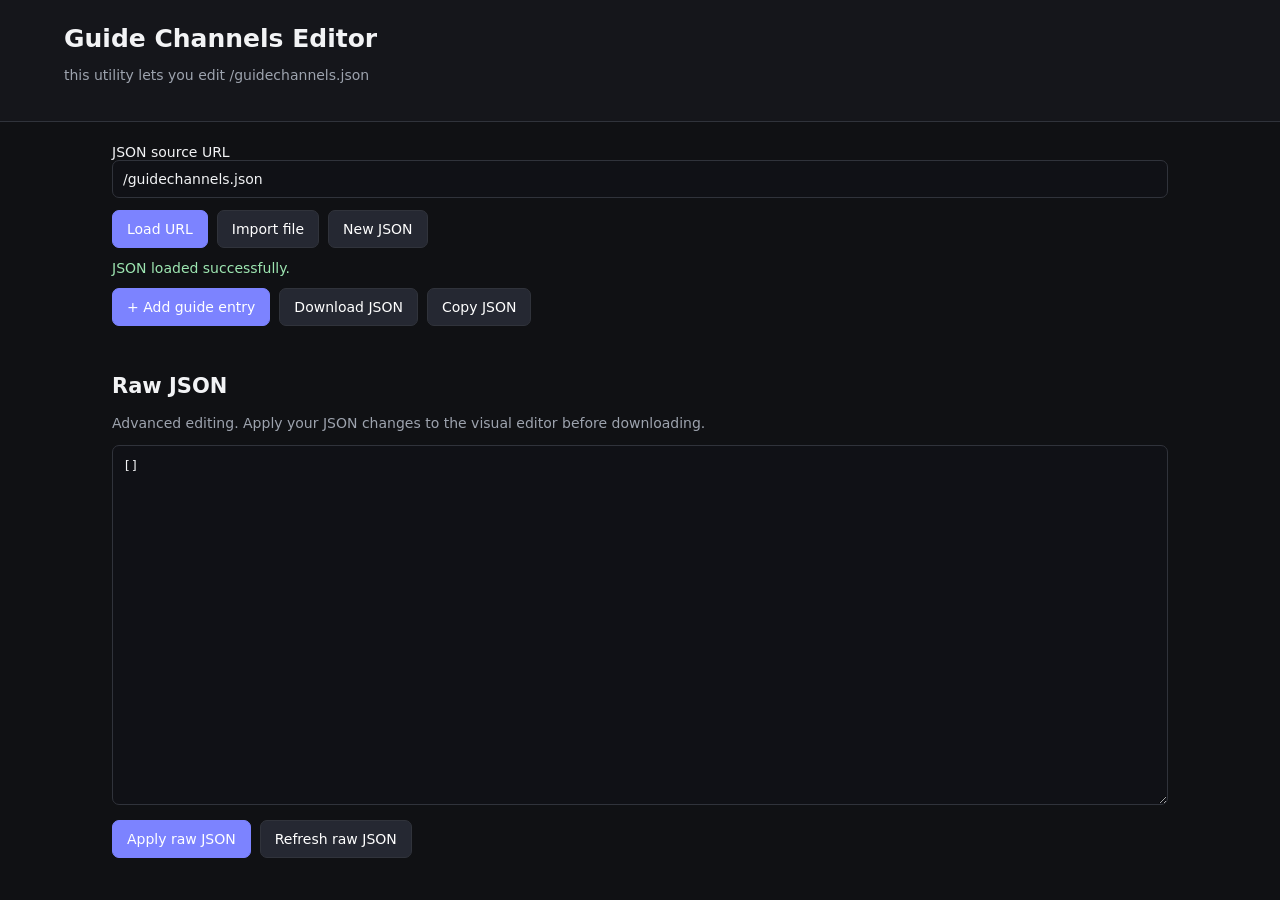
==== helpers/guidechannels.html @ cc5b6d07 "testing..." ====
<!DOCTYPE html>
<html lang="en">
<head>
<meta charset="UTF-8">
<meta name="viewport" content="width=device-width, initial-scale=1">
<title>Guide Channels Editor</title>
<style>
:root {
  color-scheme: dark;
  --bg:#101114; --panel:#191b20; --border:#30333b;
  --text:#f2f3f5; --muted:#9da3ae; --accent:#7c83ff;
}
* { box-sizing:border-box; }
body { margin:0; background:var(--bg); color:var(--text); font:14px system-ui,sans-serif; }
header { padding:24px 5%; border-bottom:1px solid var(--border); background:#15161b; }
h1 { margin:0 0 7px; font-size:25px; }
p,.muted { color:var(--muted); }
main { max-width:1100px; margin:auto; padding:22px; }
.toolbar,.actions { display:flex; flex-wrap:wrap; gap:9px; margin:12px 0; }
input,textarea { width:100%; padding:10px; background:#101116; border:1px solid var(--border); border-radius:7px; color:var(--text); font:inherit; }
button { padding:10px 14px; border:1px solid var(--border); border-radius:7px; background:#252832; color:white; cursor:pointer; font:inherit; }
button:hover { filter:brightness(1.2); }
button:disabled { opacity:.4; cursor:not-allowed; }
.primary { background:var(--accent); border-color:var(--accent); }
.danger { color:#ff8888; }
#status { margin:12px 0; color:#9de6b1; }
#entries { display:grid; gap:14px; margin-top:20px; }
.entry { display:grid; grid-template-columns:110px minmax(0,1fr); gap:16px; padding:16px; border:1px solid var(--border); background:var(--panel); border-radius:12px; }
.entry img { width:100px; height:100px; object-fit:cover; border-radius:9px; background:#252832; }
.entry-content { min-width:0; }
.entry-head { display:flex; justify-content:space-between; align-items:center; gap:10px; }
.entry-head h2 { margin:0; font-size:16px; }
.field { margin:10px 0; }
.field label { display:block; color:var(--muted); margin-bottom:5px; font-size:12px; }
.entry-actions { display:flex; flex-wrap:wrap; gap:8px; margin-top:12px; }
#raw { min-height:360px; font:13px/1.5 monospace; tab-size:2; }
.section { margin-top:28px; }
[hidden] { display:none!important; }
@media(max-width:600px) {
  main { padding:14px; } header { padding:20px 14px; }
  .entry { grid-template-columns:1fr; }
  .entry img { width:88px; height:88px; }
}
</style>
</head>
<body>
<header>
  <h1>Guide Channels Editor</h1>
  <p>this utility lets you edit /guidechannels.json</p>
</header>
<main>
  <label for="source">JSON source URL</label>
  <input id="source" value="/guidechannels.json">
  <div class="toolbar">
    <button class="primary" id="load">Load URL</button>
    <button id="fileBtn">Import file</button>
    <input id="file" type="file" accept=".json,application/json" hidden>
    <button id="new">New JSON</button>
  </div>
  <div id="status" role="status">Load a JSON URL or import a local JSON file.</div>
  <div class="toolbar">
    <button class="primary" id="add">+ Add guide entry</button>
    <button id="download">Download JSON</button>
    <button id="copy">Copy JSON</button>
  </div>
  <div id="entries"></div>
  <div class="section">
    <h2>Raw JSON</h2>
    <p>Advanced editing. Apply your JSON changes to the visual editor before downloading.</p>
    <textarea id="raw" spellcheck="false"></textarea>
    <div class="toolbar">
      <button class="primary" id="apply">Apply raw JSON</button>
      <button id="refresh">Refresh raw JSON</button>
    </div>
  </div>
</main>
<script>
"use strict";
const $ = id => document.getElementById(id);
let data = [];

function status(message, error = false) {
  $("status").textContent = message;
  $("status").style.color = error ? "#ff8888" : "#9de6b1";
}

function makeEntry() {
  return {
    guideEntryRenderer: {
      title: "New channel",
      thumbnail: { thumbnails: [{ url: "", width: 88, height: 88 }] },
      trackingParams: "",
      formattedTitle: { runs: [{ text: "New channel" }] },
      navigationEndpoint: { browseEndpoint: { browseId: "" } }
    }
  };
}

function rendererOf(item) {
  return item && item.guideEntryRenderer && typeof item.guideEntryRenderer === "object"
    ? item.guideEntryRenderer : null;
}

function ensureData(value) {
  if (!Array.isArray(value)) throw new Error("The JSON root must be an array.");
  value.forEach((item, index) => {
    if (!rendererOf(item)) throw new Error("Entry " + (index + 1) + " must contain guideEntryRenderer.");
  });
  return value;
}

function getThumb(r) {
  return r.thumbnail?.thumbnails?.[0] || {};
}

function setThumb(r, values) {
  if (!r.thumbnail || typeof r.thumbnail !== "object") r.thumbnail = {};
  if (!Array.isArray(r.thumbnail.thumbnails)) r.thumbnail.thumbnails = [{}];
  if (!r.thumbnail.thumbnails.length) r.thumbnail.thumbnails.push({});
  Object.assign(r.thumbnail.thumbnails[0], values);
}

function getBrowseId(r) {
  return r.navigationEndpoint?.browseEndpoint?.browseId || "";
}

function setBrowseId(r, value) {
  if (!r.navigationEndpoint || typeof r.navigationEndpoint !== "object") r.navigationEndpoint = {};
  if (!r.navigationEndpoint.browseEndpoint || typeof r.navigationEndpoint.browseEndpoint !== "object") {
    r.navigationEndpoint.browseEndpoint = {};
  }
  r.navigationEndpoint.browseEndpoint.browseId = value;
}

function getFormattedTitle(r) {
  return r.formattedTitle?.runs?.[0]?.text ?? "";
}

function setFormattedTitle(r, value) {
  if (!r.formattedTitle || typeof r.formattedTitle !== "object") r.formattedTitle = {};
  if (!Array.isArray(r.formattedTitle.runs)) r.formattedTitle.runs = [{}];
  if (!r.formattedTitle.runs.length) r.formattedTitle.runs.push({});
  r.formattedTitle.runs[0].text = value;
}

function field(parent, label, value, onChange, placeholder = "", type = "text") {
  const wrap = document.createElement("div");
  wrap.className = "field";
  const lab = document.createElement("label");
  lab.textContent = label;
  const input = document.createElement("input");
  input.type = type;
  input.value = value ?? "";
  input.placeholder = placeholder;
  input.addEventListener("input", () => {
    onChange(type === "number" ? Number(input.value) : input.value);
    updateRaw();
  });
  wrap.append(lab, input);
  parent.append(wrap);
  return input;
}

function render() {
  const root = $("entries");
  root.replaceChildren();

  data.forEach((item, index) => {
    const r = rendererOf(item);
    const card = document.createElement("article");
    card.className = "entry";

    const img = document.createElement("img");
    img.alt = "Thumbnail preview";
    img.src = getThumb(r).url || "";
    img.onerror = () => { img.style.opacity = ".3"; };

    const content = document.createElement("div");
    content.className = "entry-content";

    const head = document.createElement("div");
    head.className = "entry-head";
    const heading = document.createElement("h2");
    heading.textContent = "Guide entry " + (index + 1);

    const actions = document.createElement("div");
    actions.className = "entry-actions";

    const up = document.createElement("button");
    up.textContent = "↑";
    up.title = "Move entry up";
    up.disabled = index === 0;
    up.addEventListener("click", () => {
      [data[index - 1], data[index]] = [data[index], data[index - 1]];
      render();
    });

    const down = document.createElement("button");
    down.textContent = "↓";
    down.title = "Move entry down";
    down.disabled = index === data.length - 1;
    down.addEventListener("click", () => {
      [data[index + 1], data[index]] = [data[index], data[index + 1]];
      render();
    });

    const del = document.createElement("button");
    del.className = "danger";
    del.textContent = "Delete";
    del.addEventListener("click", () => {
      if (confirm("Delete this guide entry?")) {
        data.splice(index, 1);
        render();
      }
    });

    actions.append(up, down, del);
    head.append(heading, actions);
    content.append(head);

    field(content, "Title", r.title, value => { r.title = value; }, "Plainrock124");
    field(content, "Formatted title text", getFormattedTitle(r), value => {
      setFormattedTitle(r, value);
    }, "Plainrock124");
    field(content, "Thumbnail URL", getThumb(r).url, value => {
      setThumb(r, { url: value });
      img.src = value;
    }, "https://...");
    field(content, "Thumbnail width", getThumb(r).width ?? 88, value => {
      setThumb(r, { width: value });
    }, "88", "number");
    field(content, "Thumbnail height", getThumb(r).height ?? 88, value => {
      setThumb(r, { height: value });
    }, "88", "number");
    field(content, "Tracking params", r.trackingParams, value => {
      r.trackingParams = value;
    }, "CAgQtSwY...");
    field(content, "Browse ID", getBrowseId(r), value => {
      setBrowseId(r, value);
    }, "UCFUsBdbrNe2a8tnVsxBwoZw");

    card.append(img, content);
    root.append(card);
  });

  updateRaw();
}

function updateRaw() {
  $("raw").value = JSON.stringify(data, null, 2);
}

function loadObject(value) {
  data = ensureData(value);
  render();
  status("JSON loaded successfully.");
}

$("load").addEventListener("click", async () => {
  const url = $("source").value.trim();
  if (!url) return status("Enter a JSON URL.", true);
  try {
    status("Loading JSON...");
    const response = await fetch(url, { cache: "no-store" });
    if (!response.ok) throw new Error("HTTP " + response.status);
    loadObject(await response.json());
  } catch (error) {
    status("Could not load URL: " + error.message + ". The server may block cross-origin requests (CORS). Import the JSON file instead.", true);
  }
});

$("fileBtn").addEventListener("click", () => $("file").click());
$("file").addEventListener("change", async event => {
  const file = event.target.files[0];
  if (!file) return;
  try {
    loadObject(JSON.parse(await file.text()));
  } catch (error) {
    status("Invalid JSON: " + error.message, true);
  }
  event.target.value = "";
});

$("new").addEventListener("click", () => {
  if (!confirm("Start a new JSON document? Unsaved edits will be lost.")) return;
  loadObject([]);
});

$("add").addEventListener("click", () => {
  data.push(makeEntry());
  render();
});

$("download").addEventListener("click", () => {
  const blob = new Blob([JSON.stringify(data, null, 2)], { type: "application/json" });
  const url = URL.createObjectURL(blob);
  const a = document.createElement("a");
  a.href = url;
  a.download = "guide-entries.json";
  a.click();
  setTimeout(() => URL.revokeObjectURL(url), 1000);
  status("Download started: guide-entries.json");
});

$("copy").addEventListener("click", async () => {
  try {
    await navigator.clipboard.writeText(JSON.stringify(data, null, 2));
    status("JSON copied to clipboard.");
  } catch {
    $("raw").focus();
    $("raw").select();
    status("Clipboard unavailable. JSON selected; copy it manually.", true);
  }
});

$("apply").addEventListener("click", () => {
  try {
    loadObject(JSON.parse($("raw").value));
    status("Raw JSON applied successfully.");
  } catch (error) {
    status("Invalid JSON: " + error.message, true);
  }
});

$("refresh").addEventListener("click", () => updateRaw());
loadObject([]);
</script>
</body>
</html>
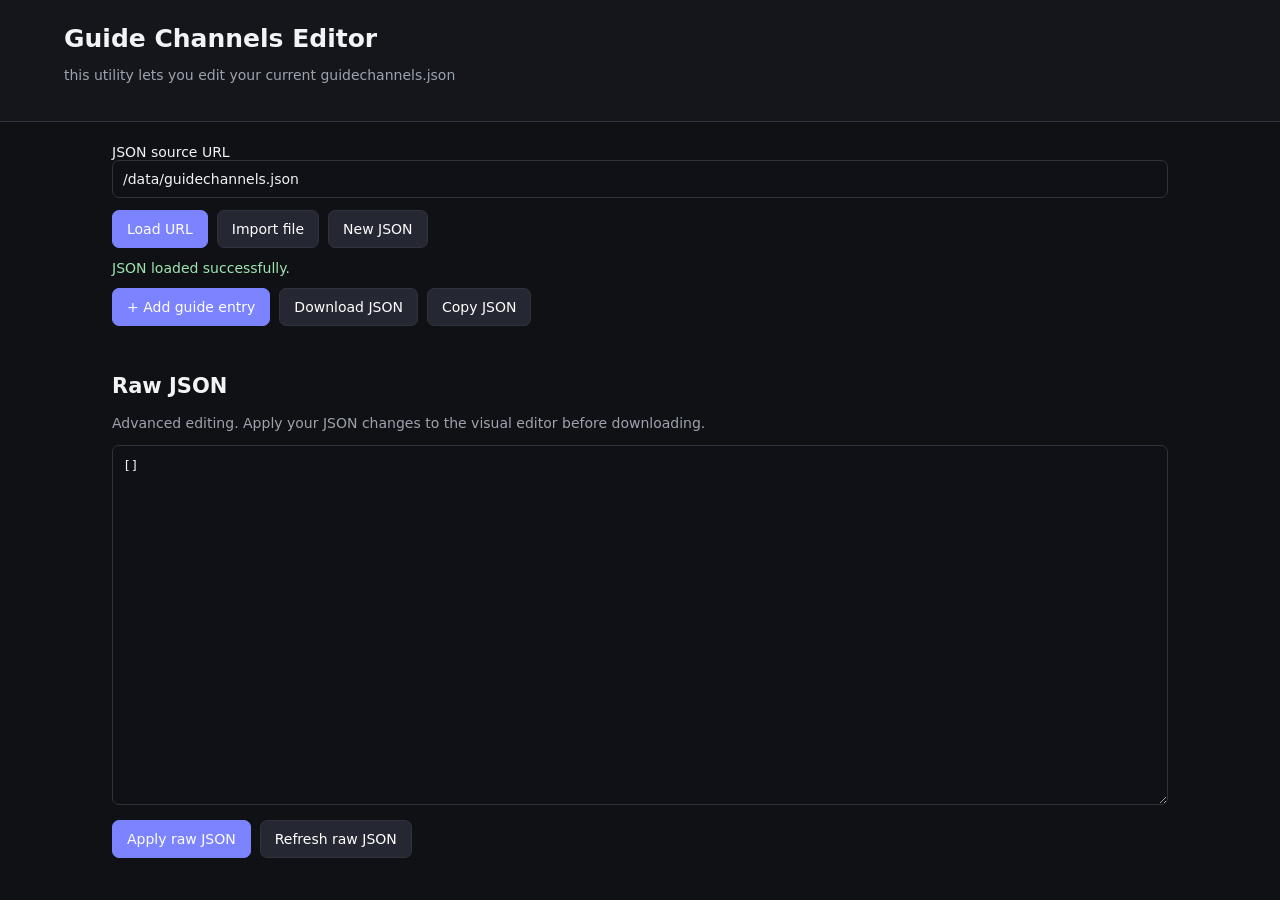
==== commit 8e9c0c2b: "fix and additions" ====
--- a/helpers/guidechannels.html
+++ b/helpers/guidechannels.html
@@ -46,11 +46,11 @@
 <body>
 <header>
   <h1>Guide Channels Editor</h1>
-  <p>this utility lets you edit /guidechannels.json</p>
+  <p>this utility lets you edit your current guidechannels.json</p>
 </header>
 <main>
   <label for="source">JSON source URL</label>
-  <input id="source" value="/guidechannels.json">
+  <input id="source" value="/data/guidechannels.json">
   <div class="toolbar">
     <button class="primary" id="load">Load URL</button>
     <button id="fileBtn">Import file</button>
